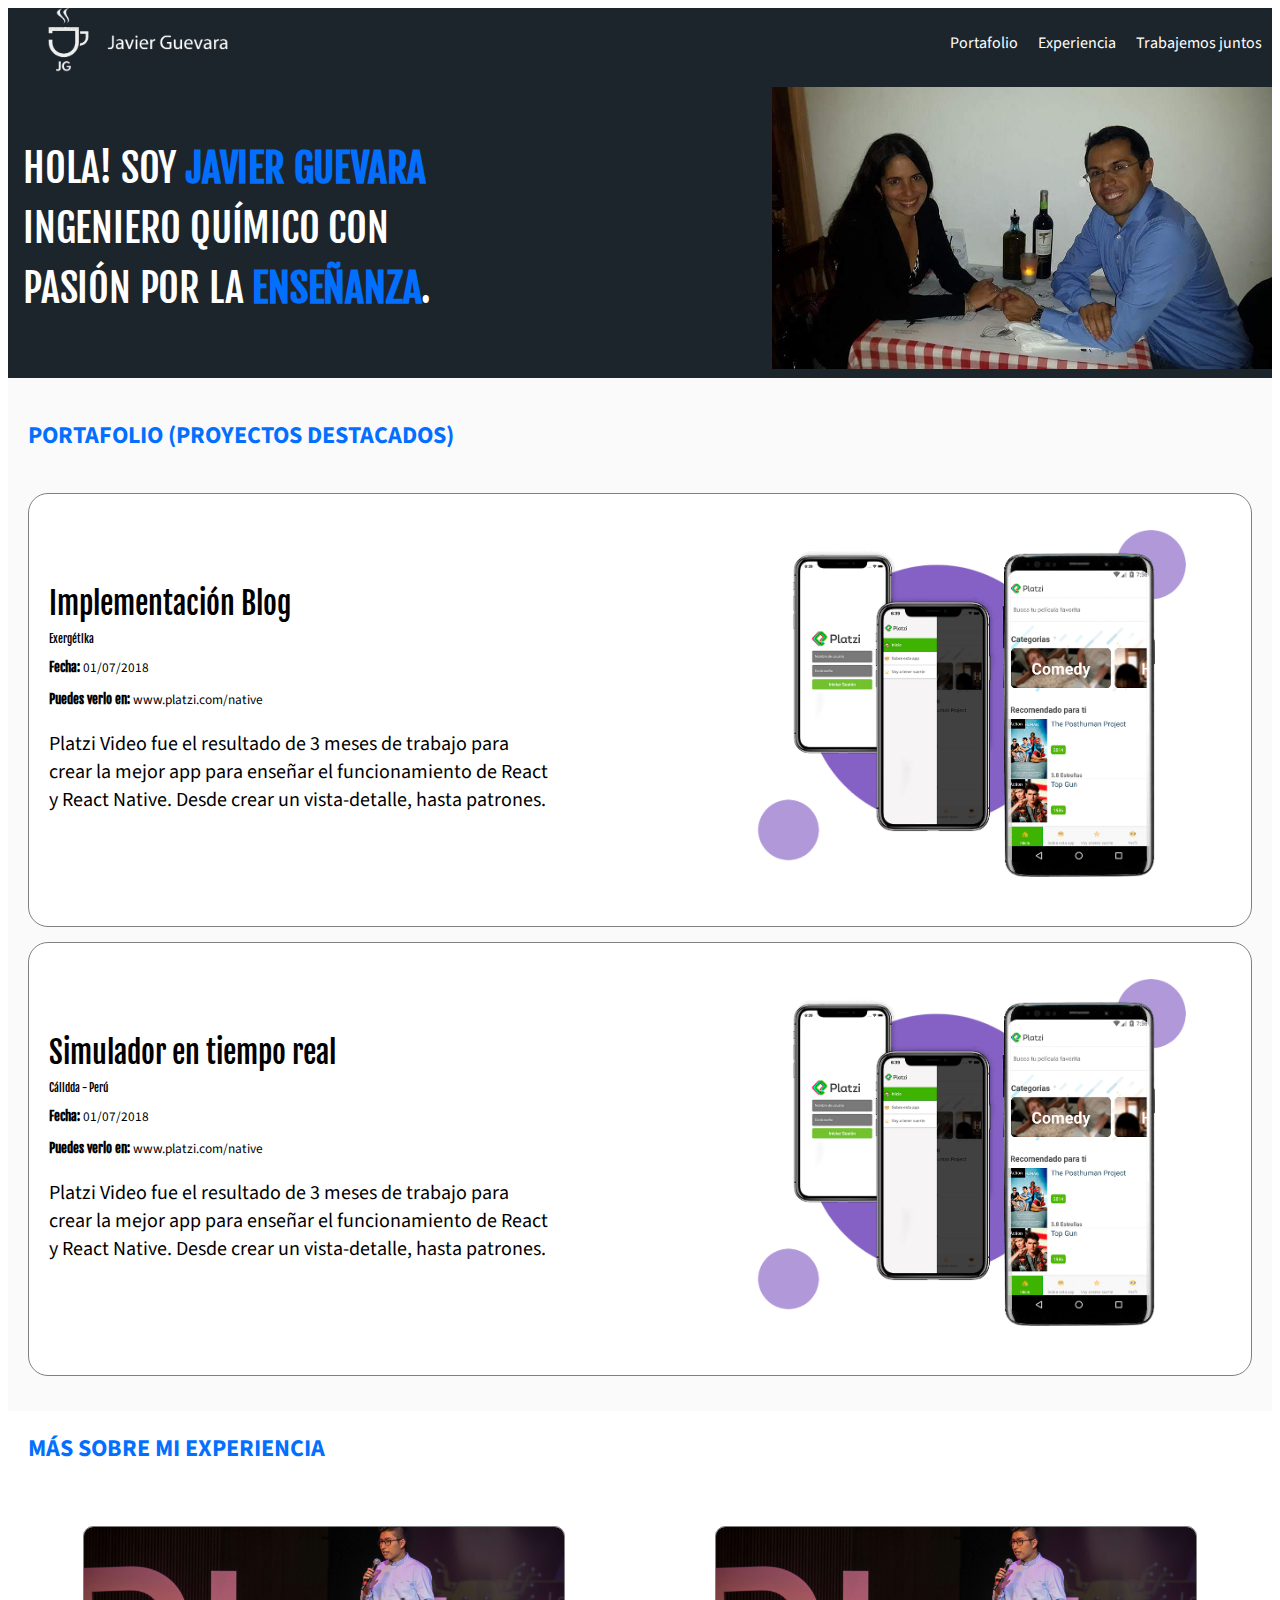
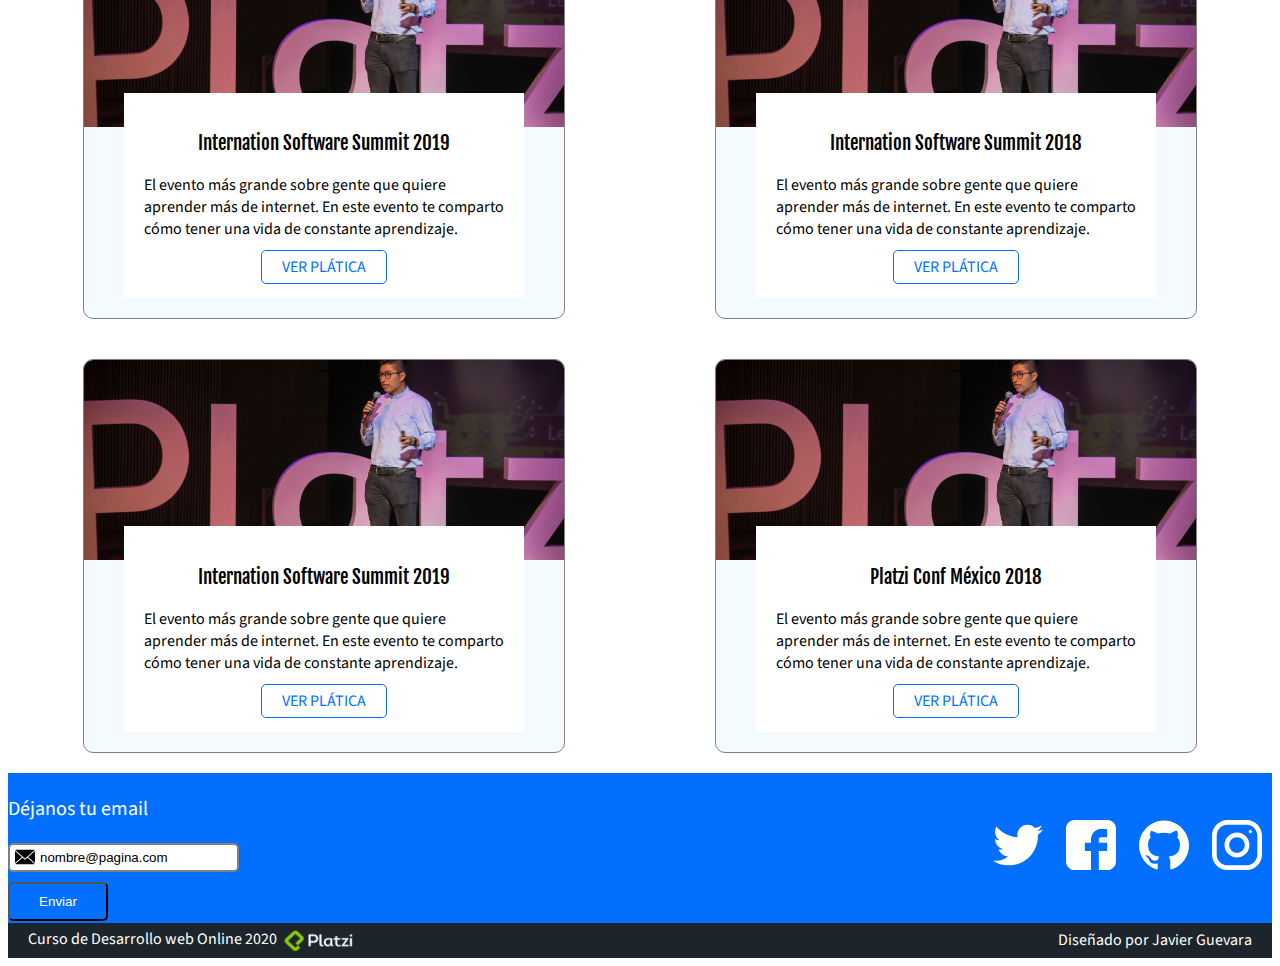
==== inicio.html @ 6c831752 "first commit" ====
<!DOCTYPE html>
<html lang="es" dir="ltr">
  <head>
    <meta charset="utf-8">
    <title>Javier Guevara</title>
    <link rel="icon" type="image/png" href="./images/large.png"/>
    <link rel="stylesheet" href="./css/styles.css">
    <link href="https://fonts.googleapis.com/css2?family=Fjalla+One&family=Source+Sans+Pro" rel="stylesheet">
  </head>
  <body>
    <header class="header">
      <div>
        <figure class="logo">
          <img src="./images/logo_jg_negro.png" height= 50px; alt="Logo" />
        </figure>
      </div>
      <nav class="menu">
        <ul>
          <li>
            <a class="link" href="#portfolio">Portafolio</a>
          </li>
          <li>
            <a class="link" href="#eventos">Experiencia</a>
          </li>
          <li>
            <a  class="link" href="#contact">Trabajemos juntos</a>
          </li>
        </ul>
      </nav>
    </header>
    <section class="hero">
      <h1>
        Hola! Soy <strong>Javier Guevara</strong> <br> Ingeniero 
        químico con <br> pasión por la <strong>enseñanza</strong>.
      </h1>
      <img src="./images/foto.jpg" class="hero-image" width="500px" alt="Imagen principal">
    </section>
    <section class="portfolio" id="portfolio">
      <h2>Portafolio (Proyectos destacados)</h2>
      <article class="project">
        <div class="project-details">
          <h3 class="project-title">Implementación Blog</h3>
          <h6 class="project-course">Exergétika</h6>
          <p class="project-date"><small><strong>Fecha:</strong> 01/07/2018</small></p>
          <p class="project-url"><small><strong>Puedes verlo en:</strong> www.platzi.com/native</small></p>
          <p class="project-description">Platzi Video fue el resultado de 3 meses de trabajo
            para crear la mejor app para enseñar el funcionamiento
          de React y React Native. Desde crear un vista-detalle, hasta patrones. </p>
         </div> 
        <figure class="project-imageContainer">
          <img class="project-image" src="./images/platzi-video-react-native.png" width="500px" alt="platzi video">
        </figure>
      </article>
      <article class="project">
        <div class="project-details">
          <h3 class="project-title">Simulador en tiempo real</h3>
          <h6 class="project-course">Cálidda - Perú</h6>
          <p class="project-date"><small><strong>Fecha:</strong> 01/07/2018</small></p>
          <p class="project-url"><small><strong>Puedes verlo en:</strong> www.platzi.com/native</small></p>
          <p class="project-description">Platzi Video fue el resultado de 3 meses de trabajo
            para crear la mejor app para enseñar el funcionamiento
          de React y React Native. Desde crear un vista-detalle, hasta patrones. </p>
         </div> 
        <figure class="project-imageContainer">
          <img class="project-image" src="./images/platzi-video-react-native.png" width="500px" alt="platzi video">
        </figure>
      </article>
    </section>
    <h2 class="eventlist-title">Más sobre mi experiencia</h2>
    <section id="eventos" class="eventlist">
      <article class="event">
          <figure class="event-imageContainer">
            <img class="event-image" src="./images/platzi-conf.jpg" width="500px" alt="platzi conf"/>
          </figure>
          <div class="event-detail">
          <h3 class="event-title">Internation Software Summit 2019</h3>
          <p class="event-description">El evento más grande sobre gente que quiere aprender más de internet. En este evento te comparto cómo tener una vida de constante aprendizaje.</p>
          <a class="event-url"> ver Plática</a>
        </div>
      </article>
      <article class="event">
        <figure class="event-imageContainer">
          <img class="event-image" src="./images/platzi-conf.jpg" width="500px" alt="platzi conf"/>
        </figure>
        <div class="event-detail">
        <h3 class="event-title">Internation Software Summit 2018</h3>
        <p class="event-description">El evento más grande sobre gente que quiere aprender más de internet. En este evento te comparto cómo tener una vida de constante aprendizaje.</p>
        <a class="event-url"> ver Plática</a>
      </div>
    </article>
    <article class="event">
      <figure class="event-imageContainer">
        <img class="event-image" src="./images/platzi-conf.jpg" width="500px" alt="platzi conf"/>
      </figure>
      <div class="event-detail">
      <h3 class="event-title">Internation Software Summit 2019</h3>
      <p class="event-description">El evento más grande sobre gente que quiere aprender más de internet. En este evento te comparto cómo tener una vida de constante aprendizaje.</p>
      <a class="event-url"> ver Plática</a>
      </div>
    </article>
    <article class="event">
      <figure class="event-imageContainer">
        <img class="event-image" src="./images/platzi-conf.jpg" width="500px" alt="platzi conf"/>
      </figure>
      <div class="event-detail">
      <h3 class="event-title">Platzi Conf México 2018</h3>
      <p class="event-description">El evento más grande sobre gente que quiere aprender más de internet. En este evento te comparto cómo tener una vida de constante aprendizaje.</p>
      <a class="event-url"> ver Plática</a>
      </div>
    </article>
    </section>
    <section class="contact" id="contact">
      <form class="form-email" action="/suscripcion/">
        <h3>Déjanos tu email</h3>
        <input type="text" name="contact" value="nombre@pagina.com" id=email>
        <button>Enviar</button>
      </form>
      <div class="social">
        <a class="social-link twitter" href="https://www.twitter.com/jrguevaral"></a>
        <a class="social-link facebook" href="https://www.facebook.com/jrguevaral"></a>
        <a class="social-link github" href="hhtps://www.github.com/"></a>
        <a class="social-link instagram" href="https://www.instragram.com/jrguevaral"></a>
      </div>
    </section>
    <footer class="footer">
      <div>
        <p>Curso de Desarrollo web Online 2020 <img src="./images/platzi.png" width=80px; alt="platzi"></p>
      </div>
      <div>
        <p>Diseñado por Javier Guevara</p>
      </div>
    </footer>
  </body>
</html>
---- css/styles.css ----
body {
  font-family: "Source Sans Pro", sans-serif;
  margin 0;
}

.header {
  background-color: #1D252C;
  color: white;
  display: flex;
  justify-content: space-between;
  height: 70px;
  align-items: center;
}

.header img {
  height: 80px;
  margin-left: 20px;
}

.header a {
  color:white;
  text-decoration: none;
  height: inherit;
  display: flex;
  align-items: center;
  padding: 0 10px;
}

.header ul{
  display:flex;
  height: inherit;
}

.header ul li{
  height: inherit;
}

.menu {
  height: inherit;
}

figure {
  margin: 0;
}

ul {
  margin: 0;
  padding: 0;
  list-style: none;
}

h1, h2, h3, h4, h5, h6 {
  font-family: "Fjalla One", sans-serif;
  font-weight: normal;
}

h1{
  padding: 15px;
  font-size: 40px;
  line-height: 1.5;
  letter-spacing: -0.2px;
  text-transform: uppercase;
  margin: 0;
}

h1 strong {
  color: #026fff;
}

h2 {
  color: #026fff;
  text-transform: uppercase;
  font-family: "Source Sans Pro", sans-serif;
  font-weight: bold;
  font-size: 24px;
  margin-bottom: 40px;
}

.hero {
  background-repeat: no-repeat;
  background-position-x: right;
  background-color: #1D252C;
  height: 300px;
  color: white;
  display: flex;
  justify-content: space-between;
  align-items: center;
}

.portfolio{
  background-color: #FAFAFA;
  padding: 20px;
}

.project {
  border: 1px solid gray;
  border-radius: 20px;
  margin-bottom: 15px;
  padding: 20px;
  background-color: white;
  display: flex;
  align-items: center;
  justify-content: space-between;
}

.project-title{
  font-size: 30px;
  margin-top: 0;
  margin-bottom: 10px;
}

.project-course, 
.project-date, 
.project-url {
  margin: 10px 0;
}

.project strong{
  font-family: "Fjalla One", sans-serif;
}

.project-details {
  width: 500px;
}

.project-description {
  font-size: 20px;
}

.project-imageContainer { 
  width: 500px;
}

.eventlist{
  display: flex;
  flex-wrap: wrap;
  justify-content: space-around;
}

.eventlist-title{
  margin-left: 20px;
}

.event {
  border: 1px solid grey;
  border-radius: 10px;
  margin: 20px;
  width: 480px;
  overflow: hidden;
  background-color: #F4FBFF;
}

.event img{
  width: 480px;
  height: 200px;
  object-fit: cover;
}

.event-detail {
  margin: 20px 40px;
  background-color: white;
  margin-top: -40px;
  position: relative;
  padding: 20px;
  text-align: center;
}

.event-description{
  text-align: left;
}

.event-url { 
  color: #026fff;
  border: 1px solid;
  padding: 5px 20px;
  text-decoration: none;
  text-transform: uppercase;
  border-radius: 5px;
}

.contact{
  background-color: #026fff;
  color: white;
  height: 150px;
  display: flex;
  align-items: center;
  justify-content: space-between;
}

.form-email input{
  border-color: grey;
  border-radius: 5px;
  border-style: solid;
  padding: 5px 20px 5px 30px;
  background-image: url("../images/envelope.svg");
  background-size: 20px 20px;
  background-repeat: no-repeat;
  background-position-x: 5px;
  background-position-y: center;
}

.form-email button{
  display: block;
  margin-top: 10px;
  background: transparent;
  color: white;
  padding: 10px 0;
  border-radius: 5px;
  width: 100px;
}

.form-email h3 {
  font-family: "Source Sans Pro", sans-serif;
  font-style: bold;  
  font-size: 20px;
}

.social-link{
  display: inline-block;
  width: 50px;
  height: 50px;
  margin: 0 10px;
  background-size: 50px 50px;
}

.social-link.twitter{
  background-image: url("../images/twitter.svg");
}

.social-link.facebook{
  background-image: url("../images/facebook.svg");
}

.social-link.github{
  background-image: url("../images/github.svg");
}

.social-link.instagram{
  background-image: url("../images/instagram.svg");
}

.footer{
  background-color: #1D252C;
  color: white;
  display: flex;
  align-items: center;
  justify-content: space-between;
}

.footer p{
  margin: 0 20px;
}

.footer img{
  vertical-align: middle;
}
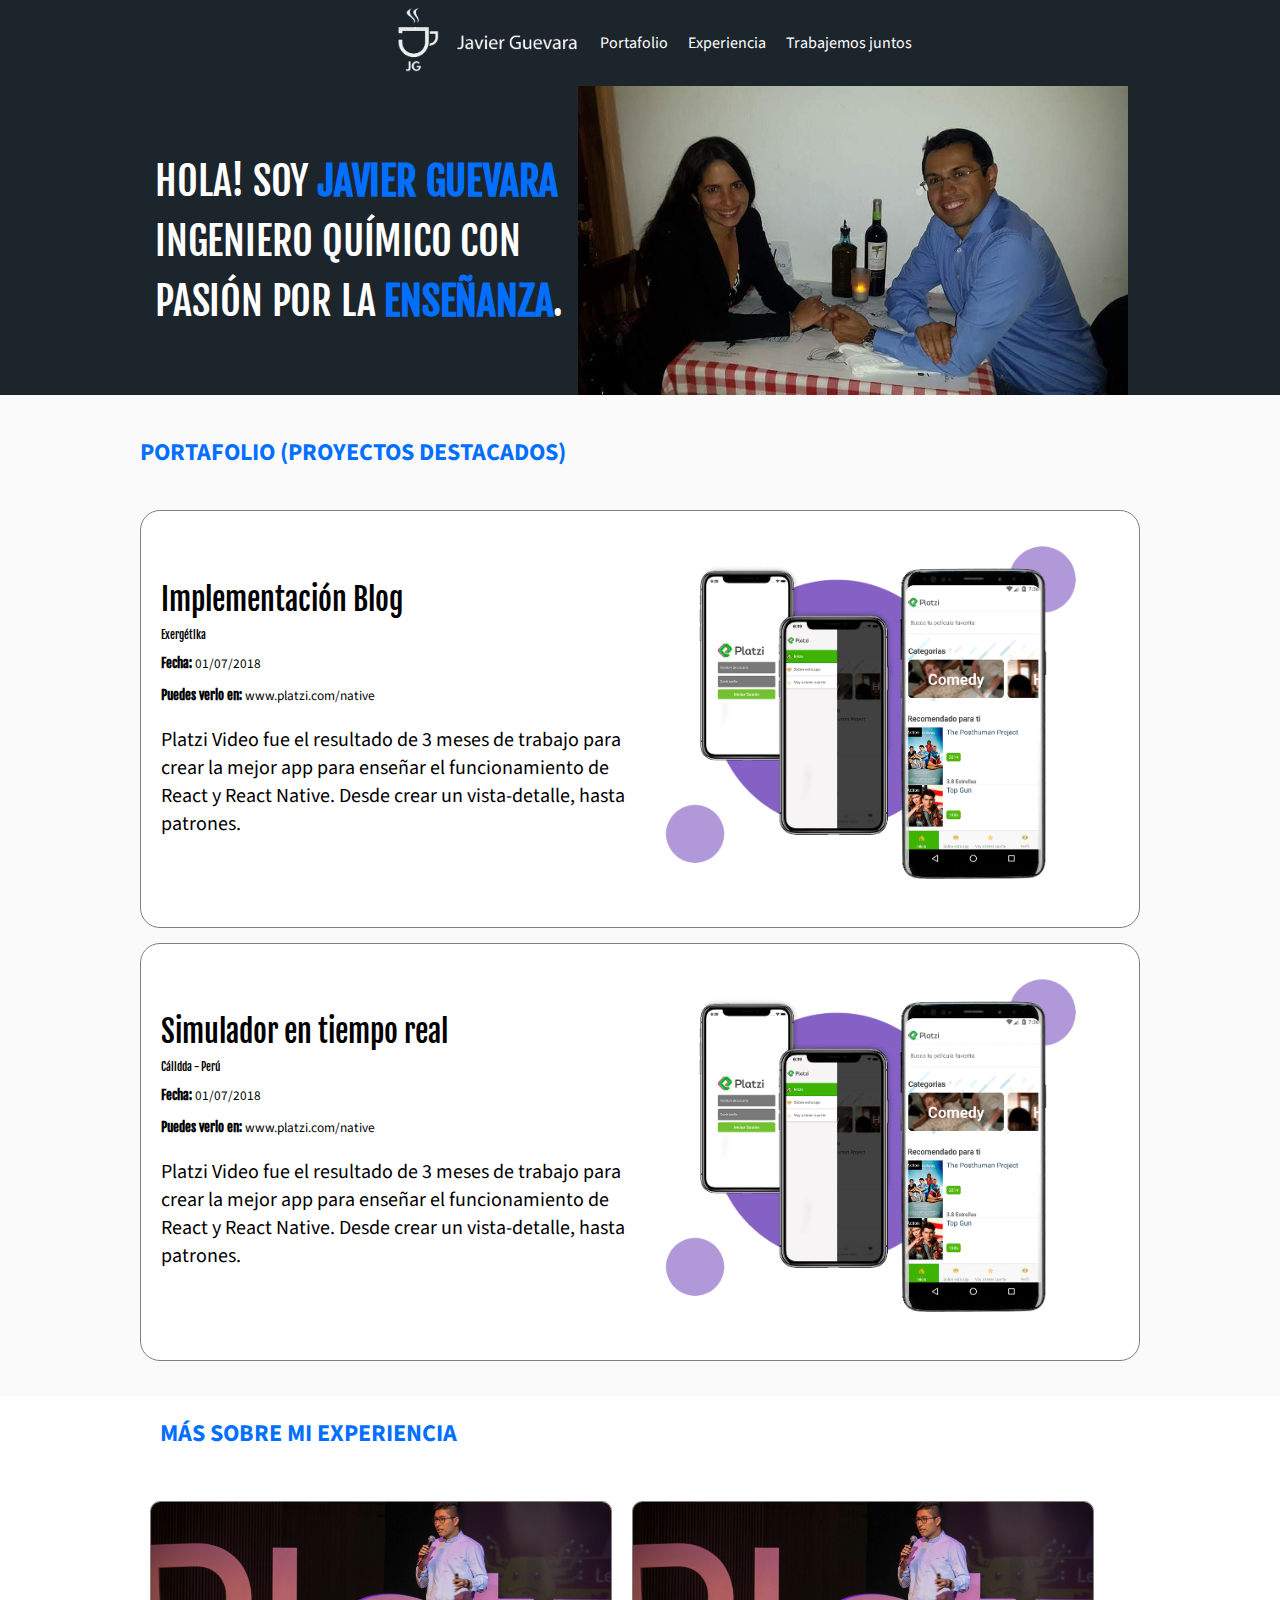
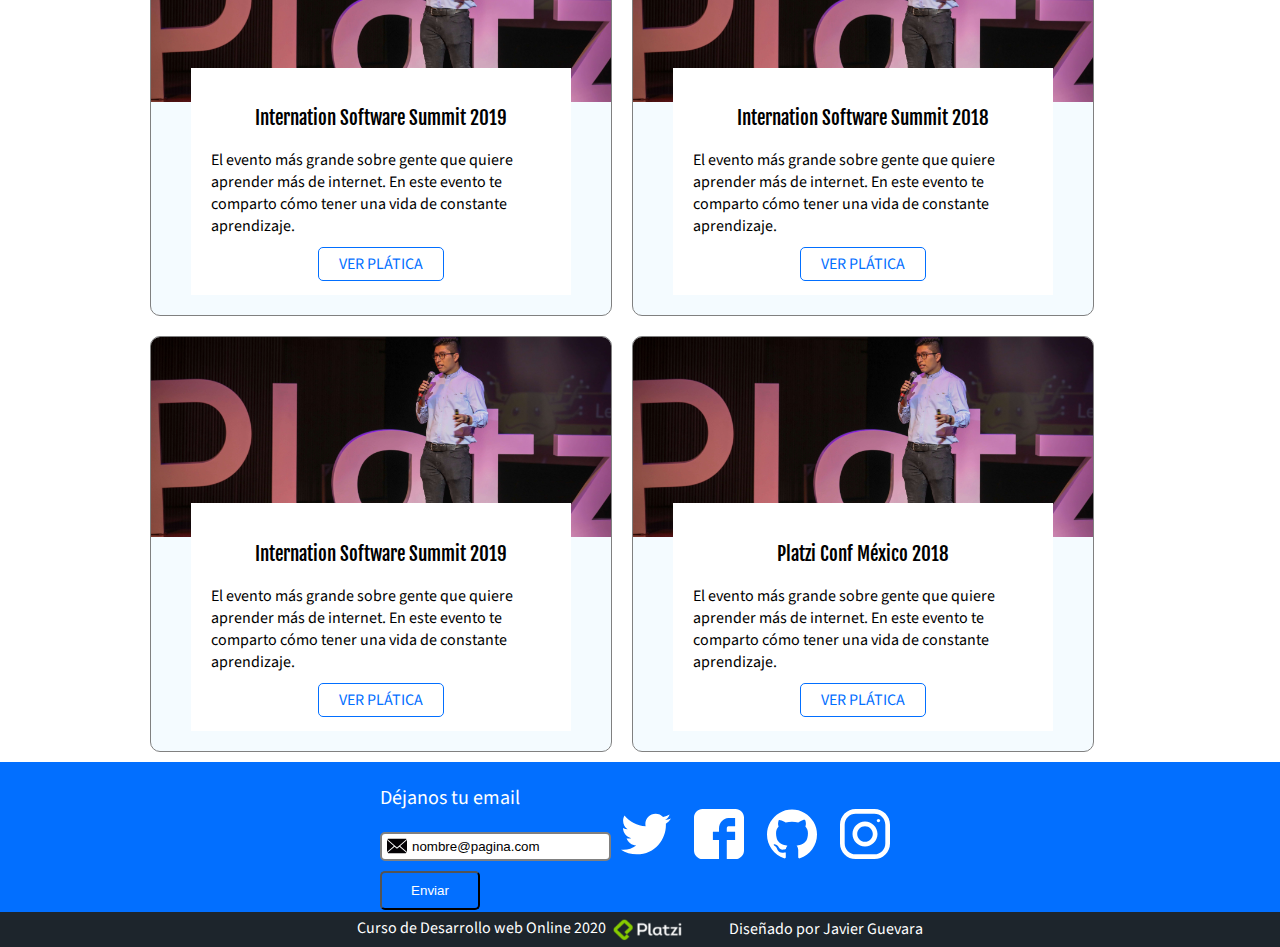
==== commit 5699149b: "Responsive Design" ====
--- a/inicio.html
+++ b/inicio.html
@@ -9,66 +9,94 @@
   </head>
   <body>
     <header class="header">
-      <div>
+      <div class="wrapper">
         <figure class="logo">
           <img src="./images/logo_jg_negro.png" height= 50px; alt="Logo" />
         </figure>
+        <nav class="menu">
+          <ul>
+            <li>
+              <a class="link" href="#portfolio">Portafolio</a>
+            </li>
+            <li>
+              <a class="link" href="#eventos">Experiencia</a>
+            </li>
+            <li>
+              <a  class="link" href="#contact">Trabajemos juntos</a>
+            </li>
+          </ul>
+        </nav>
       </div>
-      <nav class="menu">
-        <ul>
-          <li>
-            <a class="link" href="#portfolio">Portafolio</a>
-          </li>
-          <li>
-            <a class="link" href="#eventos">Experiencia</a>
-          </li>
-          <li>
-            <a  class="link" href="#contact">Trabajemos juntos</a>
-          </li>
-        </ul>
-      </nav>
     </header>
     <section class="hero">
-      <h1>
-        Hola! Soy <strong>Javier Guevara</strong> <br> Ingeniero 
-        químico con <br> pasión por la <strong>enseñanza</strong>.
-      </h1>
-      <img src="./images/foto.jpg" class="hero-image" width="500px" alt="Imagen principal">
+      <div class="wrapper">
+        <h1>
+          Hola! Soy <strong>Javier Guevara</strong> <br> Ingeniero 
+          químico con <br> pasión por la <strong>enseñanza</strong>.
+        </h1>
+        <img src="./images/foto.jpg" class="hero-image" width="500px" alt="Imagen principal">
+      </div>
     </section>
     <section class="portfolio" id="portfolio">
-      <h2>Portafolio (Proyectos destacados)</h2>
-      <article class="project">
-        <div class="project-details">
-          <h3 class="project-title">Implementación Blog</h3>
-          <h6 class="project-course">Exergétika</h6>
-          <p class="project-date"><small><strong>Fecha:</strong> 01/07/2018</small></p>
-          <p class="project-url"><small><strong>Puedes verlo en:</strong> www.platzi.com/native</small></p>
-          <p class="project-description">Platzi Video fue el resultado de 3 meses de trabajo
-            para crear la mejor app para enseñar el funcionamiento
-          de React y React Native. Desde crear un vista-detalle, hasta patrones. </p>
-         </div> 
-        <figure class="project-imageContainer">
-          <img class="project-image" src="./images/platzi-video-react-native.png" width="500px" alt="platzi video">
-        </figure>
-      </article>
-      <article class="project">
-        <div class="project-details">
-          <h3 class="project-title">Simulador en tiempo real</h3>
-          <h6 class="project-course">Cálidda - Perú</h6>
-          <p class="project-date"><small><strong>Fecha:</strong> 01/07/2018</small></p>
-          <p class="project-url"><small><strong>Puedes verlo en:</strong> www.platzi.com/native</small></p>
-          <p class="project-description">Platzi Video fue el resultado de 3 meses de trabajo
-            para crear la mejor app para enseñar el funcionamiento
-          de React y React Native. Desde crear un vista-detalle, hasta patrones. </p>
-         </div> 
-        <figure class="project-imageContainer">
-          <img class="project-image" src="./images/platzi-video-react-native.png" width="500px" alt="platzi video">
-        </figure>
-      </article>
+      <div class="wrapper">
+
+        <h2>Portafolio (Proyectos destacados)</h2>
+        <article class="project">
+          <div class="project-details">
+            <h3 class="project-title">Implementación Blog</h3>
+            <h6 class="project-course">Exergétika</h6>
+            <p class="project-date"><small><strong>Fecha:</strong> 01/07/2018</small></p>
+            <p class="project-url"><small><strong>Puedes verlo en:</strong> www.platzi.com/native</small></p>
+            <p class="project-description">Platzi Video fue el resultado de 3 meses de trabajo
+              para crear la mejor app para enseñar el funcionamiento
+            de React y React Native. Desde crear un vista-detalle, hasta patrones. </p>
+           </div> 
+          <figure class="project-imageContainer">
+            <img class="project-image" src="./images/platzi-video-react-native.png" width="500px" alt="platzi video">
+          </figure>
+        </article>
+        <article class="project">
+          <div class="project-details">
+            <h3 class="project-title">Simulador en tiempo real</h3>
+            <h6 class="project-course">Cálidda - Perú</h6>
+            <p class="project-date"><small><strong>Fecha:</strong> 01/07/2018</small></p>
+            <p class="project-url"><small><strong>Puedes verlo en:</strong> www.platzi.com/native</small></p>
+            <p class="project-description">Platzi Video fue el resultado de 3 meses de trabajo
+              para crear la mejor app para enseñar el funcionamiento
+            de React y React Native. Desde crear un vista-detalle, hasta patrones. </p>
+           </div> 
+          <figure class="project-imageContainer">
+            <img class="project-image" src="./images/platzi-video-react-native.png" width="500px" alt="platzi video">
+          </figure>
+        </article>
+      </div>
     </section>
-    <h2 class="eventlist-title">Más sobre mi experiencia</h2>
+    <div class="wrapper">
+      <h2 class="eventlist-title">Más sobre mi experiencia</h2>
+    </div>
     <section id="eventos" class="eventlist">
-      <article class="event">
+      <div class="wrapper">
+        <article class="event">
+            <figure class="event-imageContainer">
+              <img class="event-image" src="./images/platzi-conf.jpg" width="500px" alt="platzi conf"/>
+            </figure>
+            <div class="event-detail">
+            <h3 class="event-title">Internation Software Summit 2019</h3>
+            <p class="event-description">El evento más grande sobre gente que quiere aprender más de internet. En este evento te comparto cómo tener una vida de constante aprendizaje.</p>
+            <a class="event-url"> ver Plática</a>
+          </div>
+        </article>
+        <article class="event">
+          <figure class="event-imageContainer">
+            <img class="event-image" src="./images/platzi-conf.jpg" width="500px" alt="platzi conf"/>
+          </figure>
+          <div class="event-detail">
+          <h3 class="event-title">Internation Software Summit 2018</h3>
+          <p class="event-description">El evento más grande sobre gente que quiere aprender más de internet. En este evento te comparto cómo tener una vida de constante aprendizaje.</p>
+          <a class="event-url"> ver Plática</a>
+        </div>
+        </article>
+        <article class="event">
           <figure class="event-imageContainer">
             <img class="event-image" src="./images/platzi-conf.jpg" width="500px" alt="platzi conf"/>
           </figure>
@@ -76,58 +104,43 @@
           <h3 class="event-title">Internation Software Summit 2019</h3>
           <p class="event-description">El evento más grande sobre gente que quiere aprender más de internet. En este evento te comparto cómo tener una vida de constante aprendizaje.</p>
           <a class="event-url"> ver Plática</a>
-        </div>
-      </article>
-      <article class="event">
-        <figure class="event-imageContainer">
-          <img class="event-image" src="./images/platzi-conf.jpg" width="500px" alt="platzi conf"/>
-        </figure>
-        <div class="event-detail">
-        <h3 class="event-title">Internation Software Summit 2018</h3>
-        <p class="event-description">El evento más grande sobre gente que quiere aprender más de internet. En este evento te comparto cómo tener una vida de constante aprendizaje.</p>
-        <a class="event-url"> ver Plática</a>
+          </div>
+        </article>
+        <article class="event">
+          <figure class="event-imageContainer">
+            <img class="event-image" src="./images/platzi-conf.jpg" width="500px" alt="platzi conf"/>
+          </figure>
+          <div class="event-detail">
+          <h3 class="event-title">Platzi Conf México 2018</h3>
+          <p class="event-description">El evento más grande sobre gente que quiere aprender más de internet. En este evento te comparto cómo tener una vida de constante aprendizaje.</p>
+          <a class="event-url"> ver Plática</a>
+          </div>
+        </article>
       </div>
-    </article>
-    <article class="event">
-      <figure class="event-imageContainer">
-        <img class="event-image" src="./images/platzi-conf.jpg" width="500px" alt="platzi conf"/>
-      </figure>
-      <div class="event-detail">
-      <h3 class="event-title">Internation Software Summit 2019</h3>
-      <p class="event-description">El evento más grande sobre gente que quiere aprender más de internet. En este evento te comparto cómo tener una vida de constante aprendizaje.</p>
-      <a class="event-url"> ver Plática</a>
-      </div>
-    </article>
-    <article class="event">
-      <figure class="event-imageContainer">
-        <img class="event-image" src="./images/platzi-conf.jpg" width="500px" alt="platzi conf"/>
-      </figure>
-      <div class="event-detail">
-      <h3 class="event-title">Platzi Conf México 2018</h3>
-      <p class="event-description">El evento más grande sobre gente que quiere aprender más de internet. En este evento te comparto cómo tener una vida de constante aprendizaje.</p>
-      <a class="event-url"> ver Plática</a>
-      </div>
-    </article>
     </section>
     <section class="contact" id="contact">
-      <form class="form-email" action="/suscripcion/">
-        <h3>Déjanos tu email</h3>
-        <input type="text" name="contact" value="nombre@pagina.com" id=email>
-        <button>Enviar</button>
-      </form>
-      <div class="social">
-        <a class="social-link twitter" href="https://www.twitter.com/jrguevaral"></a>
-        <a class="social-link facebook" href="https://www.facebook.com/jrguevaral"></a>
-        <a class="social-link github" href="hhtps://www.github.com/"></a>
-        <a class="social-link instagram" href="https://www.instragram.com/jrguevaral"></a>
+      <div class="wrapper">
+        <form class="form-email" action="/suscripcion/">
+          <h3>Déjanos tu email</h3>
+          <input type="text" name="contact" value="nombre@pagina.com" id=email>
+          <button>Enviar</button>
+        </form>
+        <div class="social">
+          <a class="social-link twitter" href="https://www.twitter.com/jrguevaral"></a>
+          <a class="social-link facebook" href="https://www.facebook.com/jrguevaral"></a>
+          <a class="social-link github" href="hhtps://www.github.com/"></a>
+          <a class="social-link instagram" href="https://www.instragram.com/jrguevaral"></a>
+        </div>
       </div>
     </section>
     <footer class="footer">
-      <div>
-        <p>Curso de Desarrollo web Online 2020 <img src="./images/platzi.png" width=80px; alt="platzi"></p>
-      </div>
-      <div>
-        <p>Diseñado por Javier Guevara</p>
+      <div class="wrapper">
+        <div>
+          <p>Curso de Desarrollo web Online 2020 <img src="./images/platzi.png" width=80px; alt="platzi"></p>
+        </div>
+        <div>
+          <p>Diseñado por Javier Guevara</p>
+        </div>
       </div>
     </footer>
   </body>
--- a/css/styles.css
+++ b/css/styles.css
@@ -1,6 +1,38 @@
+@font-face {
+  font-family: 'icomoon';
+  src:  url('../fonts/icomoon.eot?tq1sq5');
+  src:  url('../fonts/icomoon.eot?tq1sq5#iefix') format('embedded-opentype'),
+    url('../fonts/icomoon.ttf?tq1sq5') format('truetype'),
+    url('../fonts/icomoon.woff?tq1sq5') format('woff'),
+    url('../fonts/icomoon.svg?tq1sq5#icomoon') format('svg');
+  font-weight: normal;
+  font-style: normal;
+  font-display: block;
+}
+
+[class^="icon-"], [class*=" icon-"] {
+  /* use !important to prevent issues with browser extensions that change fonts */
+  font-family: 'icomoon' !important;
+  speak: never;
+  font-style: normal;
+  font-weight: normal;
+  font-variant: normal;
+  text-transform: none;
+  line-height: 1;
+
+  /* Better Font Rendering =========== */
+  -webkit-font-smoothing: antialiased;
+  -moz-osx-font-smoothing: grayscale;
+}
+
+.icon-menu:before {
+  content: "\e900";
+}
+ 
 body {
   font-family: "Source Sans Pro", sans-serif;
-  margin 0;
+  margin: 0;
+  padding: 0;
 }
 
 .header {
@@ -8,8 +40,9 @@
   color: white;
   display: flex;
   justify-content: space-between;
-  height: 70px;
+  height: auto;
   align-items: center;
+  flex-wrap: wrap;
 }
 
 .header img {
@@ -77,14 +110,19 @@
 }
 
 .hero {
-  background-repeat: no-repeat;
-  background-position-x: right;
   background-color: #1D252C;
-  height: 300px;
+  height: auto;
   color: white;
   display: flex;
   justify-content: space-between;
   align-items: center;
+  flex-wrap: wrap;
+}
+
+.hero-image{
+  margin: 0;
+  width: 55%;
+  justify-self: flex-end;
 }
 
 .portfolio{
@@ -101,6 +139,7 @@
   display: flex;
   align-items: center;
   justify-content: space-between;
+  flex-wrap: wrap;
 }
 
 .project-title{
@@ -120,7 +159,7 @@
 }
 
 .project-details {
-  width: 500px;
+  width: 50%;
 }
 
 .project-description {
@@ -128,13 +167,18 @@
 }
 
 .project-imageContainer { 
-  width: 500px;
+  width: 50%;
+}
+
+.project-imageContainer img{
+  max-width: 100%;
+  width: 100%;
 }
 
 .eventlist{
   display: flex;
   flex-wrap: wrap;
-  justify-content: space-around;
+  flex-shrink: 0;
 }
 
 .eventlist-title{
@@ -144,14 +188,15 @@
 .event {
   border: 1px solid grey;
   border-radius: 10px;
-  margin: 20px;
-  width: 480px;
+  margin: 1%;
+  width: 46%;
+  flex-shrink: 0;
   overflow: hidden;
   background-color: #F4FBFF;
 }
 
 .event img{
-  width: 480px;
+  width: 100%;
   height: 200px;
   object-fit: cover;
 }
@@ -185,6 +230,7 @@
   display: flex;
   align-items: center;
   justify-content: space-between;
+  flex-wrap: wrap;
 }
 
 .form-email input{
@@ -245,6 +291,7 @@
   display: flex;
   align-items: center;
   justify-content: space-between;
+  flex-wrap: wrap;
 }
 
 .footer p{
@@ -254,3 +301,216 @@
 .footer img{
   vertical-align: middle;
 }
+
+.wrapper{
+  max-width: 1000px;
+  margin: 0 auto;
+  display: inherit;
+  justify-items: inherit;
+  align-items: inherit;
+  height: inherit;
+  flex-wrap: inherit;
+}
+
+.burger-button {
+  width: 60px;
+  height: 60px;
+  border-radius: 50%;
+  display: none;
+  background-color: #1D252C;
+  line-height: 60px;
+  text-align: center;
+  position: fixed;
+  z-index: 4;
+  color: white;
+  font-size: 1.3em;
+}
+
+@media screen and (max-width: 1024px) {
+  .wrapper{
+    margin: 0 1em;
+  }
+  .hero {
+    height: auto;
+    position: relative;
+  }
+
+  h1{
+    font-size: 2em;
+    z-index: 2;
+  }
+
+  .hero-image{
+    margin-left: 0;
+    position: absolute;
+    z-index: 1;
+    top: 0;
+    bottom: 0;
+    left: 0;
+    right: 0;
+    width: 100%;
+    object-fit: cover;
+    overflow: hidden;
+    height: 13em;
+  }
+
+  .portfolio {
+    padding: 0;
+  }
+
+}
+
+@media screen and (max-width: 767px) {
+
+.burger-button{
+  display: block;
+}
+
+  .header{
+    display: block;
+    height: auto;
+  }
+  .header ul{
+    flex-direction: column;
+    height: auto;
+  }
+
+  .header ul li{
+    height: 50px;
+  }
+
+  .header a{
+    justify-content: center;
+    height: 40;
+    font-size: 1.2em;
+  }
+
+  .header .logo {
+    text-align: center;
+  }
+
+  h2 {
+    margin-bottom: 0.4em;
+  }
+
+  .menu {
+    position: fixed;
+    background: rgba(29, 37, 44,0.9);
+    z-index: 3;
+    left: -100vw;
+    top: 0;
+    width: 50vw;
+    height: 50vh;
+    display: flex;
+    align-items: center;
+    justify-content: center;
+    transition: .3s;
+  }
+
+  .menu .is-active {
+    left: 0;
+  }
+
+  .project {
+    display: block;
+  }
+
+  .project-imageContainer{
+    width: auto;
+  }
+
+  .project-course .project-date .project-url {
+  margin: 0.3em 0;
+}
+
+  .project-details{
+    width: auto;
+    font-size: 16px;
+  }
+
+  .project-title {
+    font-size: 1.5em;
+    margin-bottom: 0.3em;
+  }
+
+  .project-url{
+    font-size: 1em;
+  }
+
+  .project-date {
+    font-size: 1em;
+  }
+
+  .project-course {
+    font-size: 0.7em;
+  }
+
+  .project-description {
+    font-size: 1.2em;
+  }
+
+  .event {
+    width: auto;
+    flex-shrink: initial;
+  }
+
+  .event img{
+    width: 100%;
+  }
+
+}
+
+@media screen and (max-width: 560px) {
+    .contact { 
+    padding: 1em 0;
+    height: auto;
+    display: block;
+    text-align: center;
+  }
+
+  .form-email h3{
+    margin-top: 0;
+  }
+
+  .form-email button{
+    margin: 1em auto;
+    font-size: 1em;
+  }
+
+  .social{
+    padding-top: 0.5em;
+  }
+
+  .footer{
+    display: block;
+    text-align: center;
+  }
+ }
+
+@media screen and (max-width: 480px) {
+
+  h1{
+    font-size: 1.2em;
+  }
+
+  .hero-image{
+    height: 8em;
+  }
+
+  .project-details{
+    width: auto;
+    font-size: 12px;
+  }
+
+  .event-detail {
+    margin: -2em 0.8em 0.8em;
+  }
+}
+
+@media screen and (max-width: 320px) {
+  .social-link{
+    height: 40px;
+    width: 40px;
+    background-size: 100%;
+  }
+}